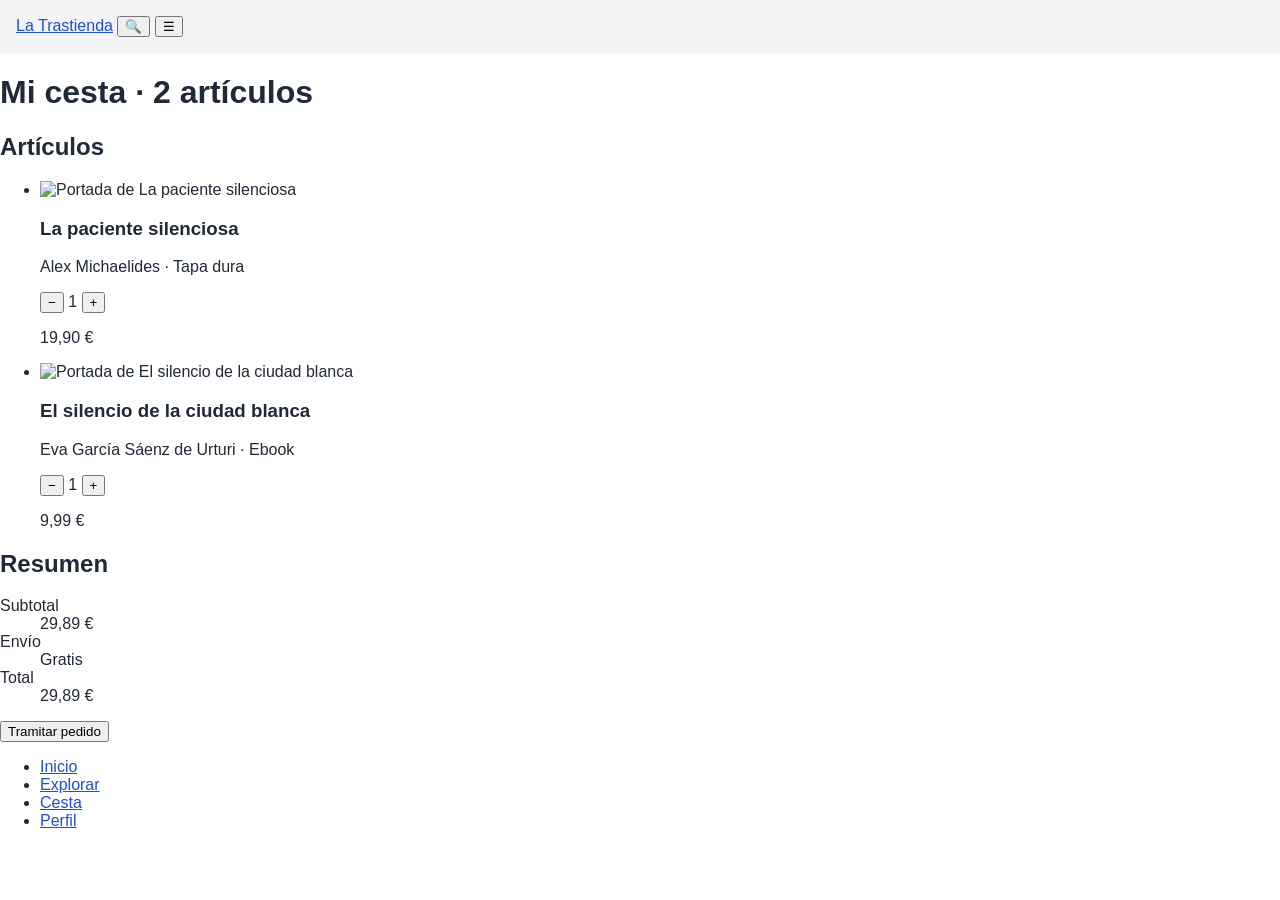
==== trastienda-ud4/carrito.html @ b1846c69 "Ejercicio 1: estructura HTML y estilos base de La Trastienda" ====
<!DOCTYPE html>
<html lang="es">
<head>
  <meta charset="UTF-8">
  <meta name="viewport" content="width=device-width, initial-scale=1.0">
  <title>Carrito - La Trastienda</title>
  <link rel="stylesheet" href="css/estilos.css">
</head>
<body>
  <header>
    <a href="index.html">La Trastienda</a>
    <button type="button" aria-label="Buscar">🔍</button>
    <button type="button" aria-label="Abrir menú">☰</button>
  </header>

  <main>
    <h1>Mi cesta · 2 artículos</h1>

    <section>
      <h2>Artículos</h2>
      <ul>
        <li>
          <article>
            <img src="img/portada-paciente-silenciosa.jpg" alt="Portada de La paciente silenciosa">
            <h3>La paciente silenciosa</h3>
            <p>Alex Michaelides · Tapa dura</p>
            <div>
              <button type="button" aria-label="Quitar un ejemplar de La paciente silenciosa">−</button>
              <span>1</span>
              <button type="button" aria-label="Añadir un ejemplar de La paciente silenciosa">+</button>
            </div>
            <p>19,90 €</p>
          </article>
        </li>
        <li>
          <article>
            <img src="img/portada-ciudad-blanca.jpg" alt="Portada de El silencio de la ciudad blanca">
            <h3>El silencio de la ciudad blanca</h3>
            <p>Eva García Sáenz de Urturi · Ebook</p>
            <div>
              <button type="button" aria-label="Quitar un ejemplar de El silencio de la ciudad blanca">−</button>
              <span>1</span>
              <button type="button" aria-label="Añadir un ejemplar de El silencio de la ciudad blanca">+</button>
            </div>
            <p>9,99 €</p>
          </article>
        </li>
      </ul>
    </section>

    <section>
      <h2>Resumen</h2>
      <dl>
        <dt>Subtotal</dt>
        <dd>29,89 €</dd>
        <dt>Envío</dt>
        <dd>Gratis</dd>
        <dt>Total</dt>
        <dd>29,89 €</dd>
      </dl>
      <button type="button">Tramitar pedido</button>
    </section>
  </main>

  <nav aria-label="Secciones de la app">
    <ul>
      <li><a href="index.html">Inicio</a></li>
      <li><a href="explorar.html">Explorar</a></li>
      <li><a href="carrito.html" aria-current="page">Cesta</a></li>
      <li><a href="perfil.html">Perfil</a></li>
    </ul>
  </nav>
</body>
</html>
---- trastienda-ud4/css/estilos.css ----
body {
  font-family: Arial, sans-serif;
  color: #1f2937;
  margin: 0;
}

header {
  background-color: #f3f4f6;
  padding: 1rem;
}

a {
  color: #1d4ed8;
}
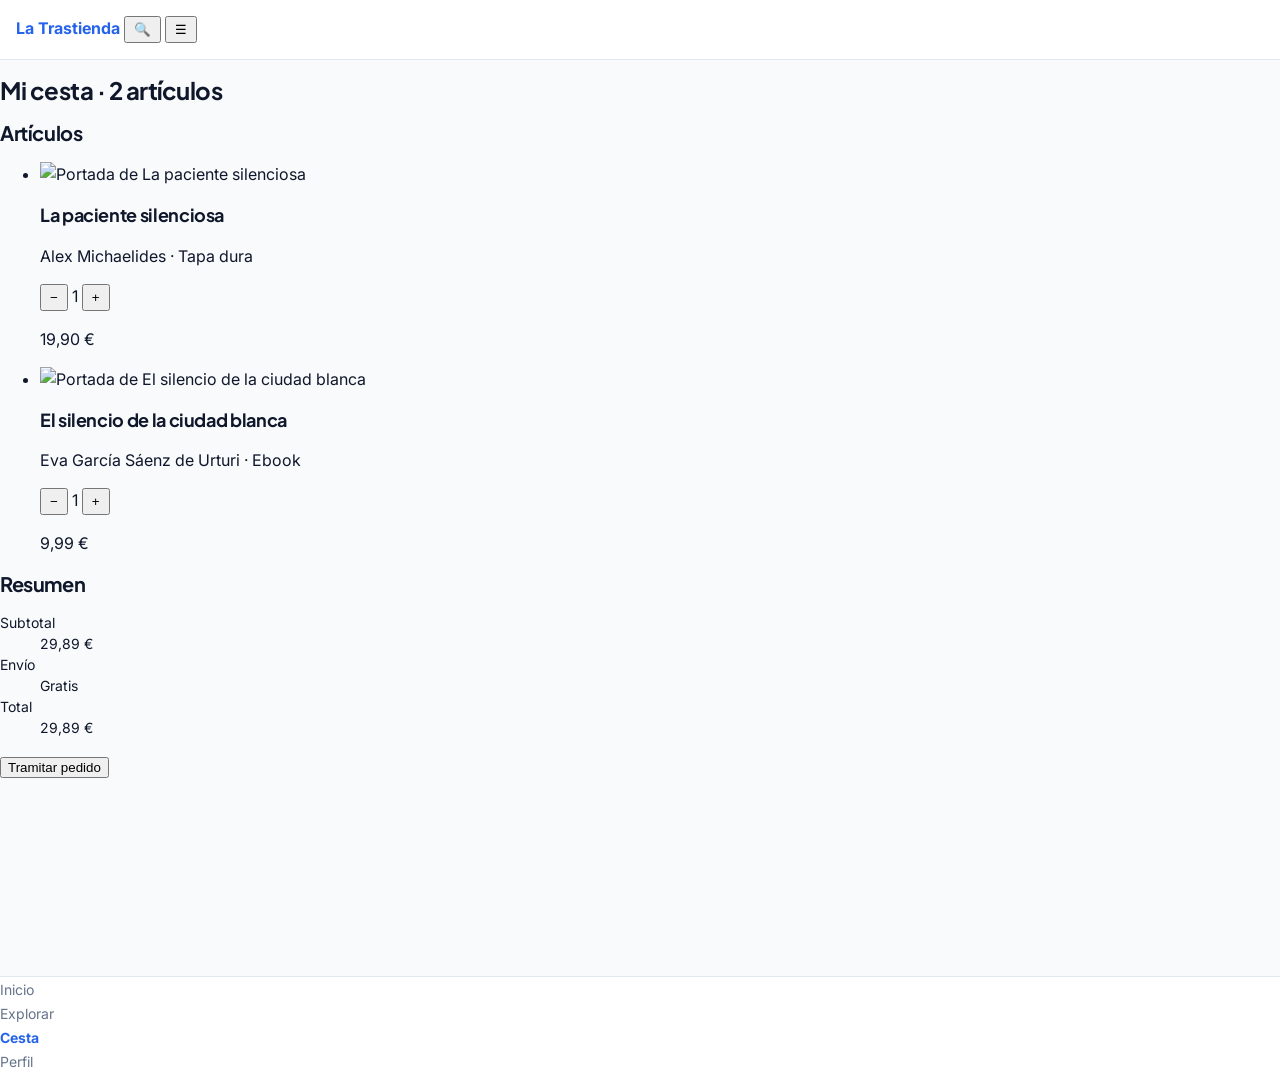
==== commit 65e2e28a: "Ejercicio 4: tipografia, unidades y compatibilidad" ====
--- a/trastienda-ud4/carrito.html
+++ b/trastienda-ud4/carrito.html
@@ -4,6 +4,9 @@
   <meta charset="UTF-8">
   <meta name="viewport" content="width=device-width, initial-scale=1.0">
   <title>Carrito - La Trastienda</title>
+  <link rel="preconnect" href="https://fonts.googleapis.com">
+  <link rel="preconnect" href="https://fonts.gstatic.com" crossorigin>
+  <link href="https://fonts.googleapis.com/css2?family=Inter:wght@400;600;700&family=Plus+Jakarta+Sans:wght@600;700&display=swap" rel="stylesheet">
   <link rel="stylesheet" href="css/estilos.css">
 </head>
 <body>
--- a/trastienda-ud4/css/estilos.css
+++ b/trastienda-ud4/css/estilos.css
@@ -1,14 +1,209 @@
+:root {
+  /* --- TOKENS DE COLOR PRIMARIO --- */
+  --color-primary-50: #eff6ff;
+  --color-primary-100: #dbeafe;
+  --color-primary-200: #bfdbfe;
+  --color-primary-300: #93c5fd;
+  --color-primary-400: #60a5fa;
+  --color-primary-500: #2563eb;
+  --color-primary-600: #1d4ed8;
+  --color-primary-700: #1d40af;
+  --color-primary-800: #1e3a8a;
+  --color-primary-900: #172554;
+
+  /* --- TOKENS NEUTROS --- */
+  --color-neutral-50: #f8fafc;
+  --color-neutral-100: #f1f5f9;
+  --color-neutral-200: #e2e8f0;
+  --color-neutral-300: #cbd5e1;
+  --color-neutral-500: #64748b;
+  --color-neutral-800: #1e293b;
+  --color-neutral-900: #0f172a;
+
+  /* --- VARIABLES SEMÁNTICAS --- */
+  --bg-page: var(--color-neutral-50);
+  --bg-card: #ffffff;
+  --text-main: var(--color-neutral-900);
+  --text-muted: var(--color-neutral-500);
+  --border-subtle: var(--color-neutral-200);
+  --brand: var(--color-primary-500);
+  --brand-hover: var(--color-primary-600);
+
+  /* --- TIPOGRAFÍA --- */
+  --font-body: 'Inter', system-ui, sans-serif;
+  --font-display: 'Plus Jakarta Sans', system-ui, sans-serif;
+
+  --text-xs: 0.75rem;   /* Caption (12 px) */
+  --text-sm: 0.875rem;  /* Body Small (14 px) */
+  --text-base: 1rem;    /* Body (16 px) */
+  --text-lg: 1.125rem;  /* H3 (18 px) */
+  --text-xl: 1.25rem;   /* H2 (20 px) */
+  --text-2xl: 1.5rem;   /* H1 (24 px) */
+  --text-3xl: 1.875rem; /* Display (30 px) */
+
+  /* Experimento oklch */
+  --color-accent-oklch: oklch(0.7 0.18 150);
+}
+
 body {
-  font-family: Arial, sans-serif;
-  color: #1f2937;
+  font-family: var(--font-body);
+  font-size: var(--text-base);
+  line-height: 1.5;
+  color: var(--text-main);
+  background-color: var(--bg-page);
   margin: 0;
 }
 
+main {
+  min-height: 100dvh;
+}
+
+h1, h2, h3 {
+  font-family: var(--font-display);
+  line-height: 1.2;
+  letter-spacing: -0.02em;
+  color: var(--text-main);
+}
+
+h1 {
+  font-size: var(--text-2xl);
+}
+
+h2 {
+  font-size: var(--text-xl);
+}
+
+h3 {
+  font-size: var(--text-lg);
+}
+
+p {
+  max-width: 65ch;
+}
+
+.book-synopsis {
+  color: var(--text-muted);
+}
+
 header {
-  background-color: #f3f4f6;
+  background-color: var(--bg-card);
   padding: 1rem;
+  border-bottom: 1px solid var(--border-subtle);
+
+  a {
+    color: var(--brand);
+    text-decoration: none;
+    font-weight: 700;
+  }
 }
 
 a {
-  color: #1d4ed8;
-}
+  color: var(--brand);
+}
+
+button[aria-label] {
+  padding: 0.25rem 0.5rem;
+}
+
+nav {
+  background-color: var(--bg-card);
+  border-top: 1px solid var(--border-subtle);
+
+  ul {
+    list-style: none;
+    padding: 0;
+    margin: 0;
+  }
+
+  a {
+    color: var(--text-muted);
+    text-decoration: none;
+    font-size: var(--text-sm);
+
+    &[aria-current="page"] {
+      color: var(--brand);
+      font-weight: 700;
+    }
+
+    &:hover {
+      color: var(--text-main);
+    }
+
+    &:focus-visible {
+      outline: 2px solid var(--brand);
+      outline-offset: 2px;
+    }
+  }
+}
+
+article.card {
+  background-color: var(--bg-card);
+  border: 1px solid var(--border-subtle);
+  border-radius: 12px;
+  padding: 0.75rem;
+  margin: 0.75rem 0;
+
+  &:hover {
+    border-color: var(--brand);
+  }
+
+  h3 {
+    margin: 0 0 0.25rem;
+
+    a {
+      color: inherit;
+      text-decoration: none;
+    }
+  }
+
+  p {
+    color: var(--text-muted);
+    font-size: var(--text-sm);
+    margin: 0.25rem 0;
+  }
+
+  p:last-of-type {
+    font-weight: 700;
+    font-size: var(--text-base);
+    color: var(--brand);
+  }
+
+  button {
+    background-color: var(--brand);
+    color: #ffffff;
+    border: none;
+    border-radius: 8px;
+    padding: 0.5rem 0.75rem;
+    font-size: var(--text-base);
+
+    &:hover {
+      background-color: var(--brand-hover);
+    }
+  }
+}
+
+h2 + .card {
+  border-top: 2px solid var(--brand);
+}
+
+.badge {
+  background-color: var(--color-accent-oklch);
+  color: #ffffff;
+  padding: 0.25rem 0.5rem;
+  border-radius: 0.25rem;
+  font-size: var(--text-xs);
+  font-weight: 600;
+}
+
+.badge:empty {
+  display: none;
+}
+
+article:has(.badge:not(:empty)) {
+  border-color: var(--brand);
+}
+
+dl dt,
+dl dd {
+  font-size: var(--text-sm);
+}
